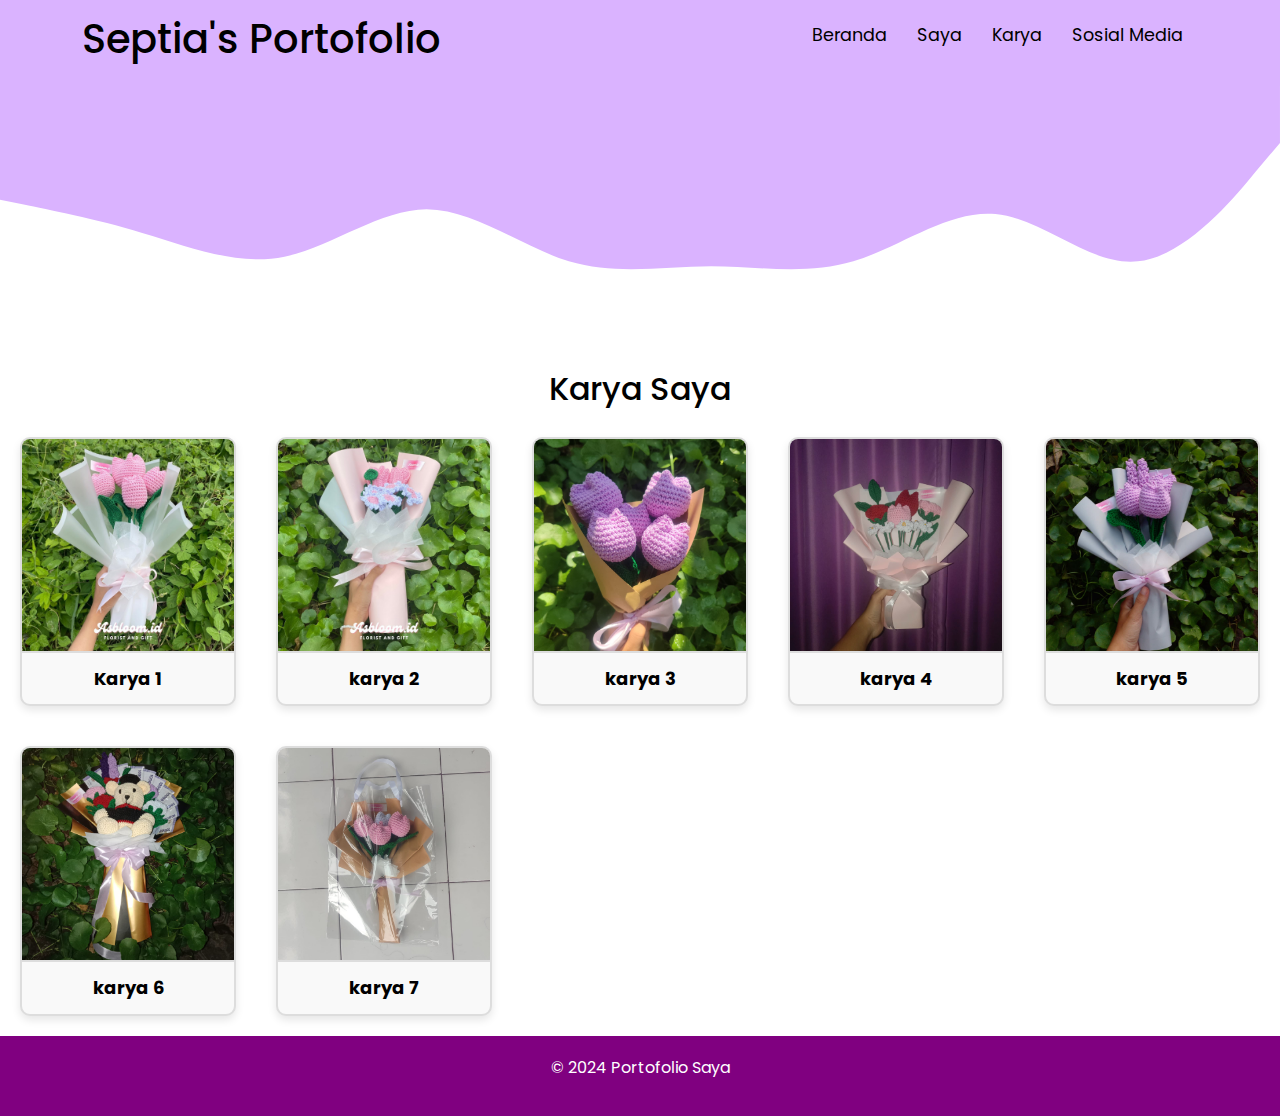
==== karya/karya.html @ e243d638 "first commit" ====
<!DOCTYPE html>
<html lang="id">
<head>
    <meta charset="UTF-8">
    <meta name="viewport" content="width=device-width, initial-scale=1.0">
    <title>Portofolio</title>
    <link rel="stylesheet" href="https://cdn.jsdelivr.net/npm/bootstrap@5.3.3/dist/css/bootstrap.min.css">
    <link rel="stylesheet" href="/karya/karya.css">
</head>
<body>
    <header>
        <div class="container">
            <h1>Septia's Portofolio</h1>
            <nav>
                <ul class="sidebar">
                    <li onclick=hideSidebar()><a href="#"><svg xmlns="http://www.w3.org/2000/svg" height="40px" viewBox="0 -960 960 960" width="40px"><path d="m256-200-56-56 224-224-224-224 56-56 224 224 224-224 56 56-224 224 224 224-56 56-224-224-224 224Z"/></svg></a></li>
                    <li><a href="../index.html">Beranda</a></li>
                    <li><a href="/tentang_saya/saya.html">Saya</a></li>
                    <li><a href="#">Karya</a></li>
                    <li><a href="/sosmed/sosmed.html">Sosial Media</a></li>
                </ul>
                <ul>
                    <li class="hideOnMobile"><a href="../index.html">Beranda</a></li>
                    <li class="hideOnMobile"><a href="/tentang_saya/saya.html">Saya</a></li>
                    <li class="hideOnMobile"><a href="#">Karya</a></li>
                    <li class="hideOnMobile"><a href="/sosmed/sosmed.html">Sosial Media</a></li>
                    <li class="menu-button" onclick=showSidebar()><a href="#"><svg xmlns="http://www.w3.org/2000/svg" height="40px" viewBox="0 -960 960 960" width="40px"><path d="M120-240v-80h720v80H120Zm0-200v-80h720v80H120Zm0-200v-80h720v80H120Z"/></svg></a></li>
                </ul>
            </nav>
            <script>
                function showSidebar() {
                    const sidebar = document.querySelector('.sidebar')
                    sidebar.style.display = 'flex'
                }
                function hideSidebar() {
                    const sidebar = document.querySelector('.sidebar')
                    sidebar.style.display = 'none'
                }
            </script>
        </div>
    </header>
    <svg xmlns="http://www.w3.org/2000/svg" viewBox="0 0 1440 320"><path fill="#dab3ff" fill-opacity="1" d="M0,128L26.7,133.3C53.3,139,107,149,160,165.3C213.3,181,267,203,320,192C373.3,181,427,139,480,138.7C533.3,139,587,181,640,197.3C693.3,213,747,203,800,202.7C853.3,203,907,213,960,197.3C1013.3,181,1067,139,1120,144C1173.3,149,1227,203,1280,197.3C1333.3,192,1387,128,1413,96L1440,64L1440,0L1413.3,0C1386.7,0,1333,0,1280,0C1226.7,0,1173,0,1120,0C1066.7,0,1013,0,960,0C906.7,0,853,0,800,0C746.7,0,693,0,640,0C586.7,0,533,0,480,0C426.7,0,373,0,320,0C266.7,0,213,0,160,0C106.7,0,53,0,27,0L0,0Z"></path></svg>
    <section id="karya_all" class="section" style="background-color: white;">
        <div class="karya_container">
            <h2>Karya Saya</h2>
            <div class="karyas">
                <div class="karya">
                    <img src="/assets/images/1.jpg" alt="karya 1">
                    <h3>Karya 1</h3>
                </div>
                <div class="karya">
                    <img src="/assets/images/2.jpg" alt="Proyek 2">
                    <h3>karya 2</h3>
                </div>
                <div class="karya">
                    <img src="/assets/images/3.jpg" alt="Proyek 3">
                    <h3>karya 3</h3>
                </div>
                <div class="karya">
                    <img src="/assets/images/4.jpg" alt="Proyek 4">
                    <h3>karya 4</h3>
                </div>
                <div class="karya">
                    <img src="/assets/images/5.jpg" alt="Proyek 5">
                    <h3>karya 5</h3>
                </div>
                <div class="karya">
                    <img src="/assets/images/6.jpg" alt="Proyek 6">
                    <h3>karya 6</h3>
                </div>
                <div class="karya">
                    <img src="/assets/images/7.jpg" alt="Proyek 7">
                    <h3>karya 7</h3>
                </div>
            </div>
        </div>
    </section>
    <footer>
        <div class="container">
            <p>&copy; 2024 Portofolio Saya</p>
        </div>
    </footer>
    <script src="/karya/karya.js"></script>
    <script src="https://cdn.jsdelivr.net/npm/bootstrap@5.3.3/dist/js/bootstrap.bundle.min.js"></script>
    </body>
</html>
---- karya/karya.css ----
@import url(https://fonts.googleapis.com/css2?family=Poppins:ital,wght@0,100;0,200;0,300;0,400;0,500;0,600;0,700;0,800;0,900;1,100;1,200;1,300;1,400;1,500;1,600;1,700;1,800;1,900&display=swap);
* {
    margin: 0;
    padding: 0;
    box-sizing: border-box;
}

body {
    font-family: 'Poppins', sans-serif;
    background-color: white;
    color: black;
}

header {
    background-color: #dab3ff;
    color: black;
    padding: 15px 0;
    text-shadow: black;
}

header .container {
    display: flex;
    justify-content: space-between;
    align-items: center;
    width: 90%;
    margin: 0 auto;
}

header > h1 {
    font-size: 1.8rem;
}

nav > ul {
    list-style: none;
    display: flex;
}

nav > ul > li {
    margin: 0 15px;
}

nav > ul > li > a {
    color: black;
    text-decoration: none;
    font-size: 1.1rem;
}

nav > ul > li > a:hover {
    color: white;
}

nav > li :first-child{
    margin-right: auto;
}

.sidebar{
    position: fixed;
    top: 0;
    right: 0;
    height: 100vh;
    width: 250px;
    z-index: 999;
    background-color: #b76be4;
    box-shadow: -20px 0 20px rgba(0, 0, 0, 0.1);
    display: none;
    flex-direction: column;
    align-items: flex-start;
    justify-content: flex-start;
}

.sidebar > li {
    width: 100%;

}

.sidebar > li > a {
    width: 100%;
}

.menu-button {
    display: none;
}

.karyas {
    display: grid;
    grid-template-columns: repeat(auto-fill, minmax(200px, 1fr));
    gap: 40px;
    padding: 20px;
}

.karya_container > h2 {
    display: flex;
    justify-content: center;
    align-items: center;
}

.karya {
    display: flex;
    flex-direction: column;
    justify-content: center;
    align-items: center;
    border: 2px solid #ddd;
    border-radius: 10px;
    overflow: hidden;
    text-align: center;
    background-color: #f9f9f9;
    box-shadow: 0 4px 8px rgba(0, 0, 0, 0.1);
    transition: transform 0.3s ease, box-shadow 0.3s ease;
}

.karya img {
    width: 100%;
    height: auto;
    border-bottom: 2px solid #ddd;
}

.karya h3 {
    margin: 15px;
    font-size: 18px;
    font-weight: bold;
    color: black;
}

.karya:hover {
    transform: scale(1.05);
    box-shadow: 0 6px 12px rgba(0, 0, 0, 0.15);
}


section > h2 {
    padding: 15px;
    margin-top: 30px;
    justify-content: center;
    align-items: center;
    display: flex;
    font-size: 40px;
}


.icons {
    display: flex;
    justify-content: center;
    align-items: center;
    gap: 50px;
    margin-top: 50px;
    margin-bottom: 50px;
}

footer {
    background-color: purple;
    color: #fff;
    padding: 20px 0;
    text-align: center;
}

footer p {
    font-size: 1rem;
    color: white;
}

@media (max-width: 768px) {
    header > h1 {
        font-size: 1.5rem;
    }

    nav > ul {
        flex-direction: column;
        align-items: center;
        transition:all 0.5s;
    }

    nav > ul > li {
        margin: 10px 0;
    }

    .hideOnMobile {
        display: none;
    }

    .menu-button {
        display: block;
    }


    .karya_all {
        grid-template-columns: 1fr 1fr;
    }

    .karyas_img {
        height: 150px;
    }
}

@media (max-width: 480px) {
    .sidebar {
        width: 100%;
    }
    
    .karya_all {
        grid-template-columns: 1fr;
    }
}
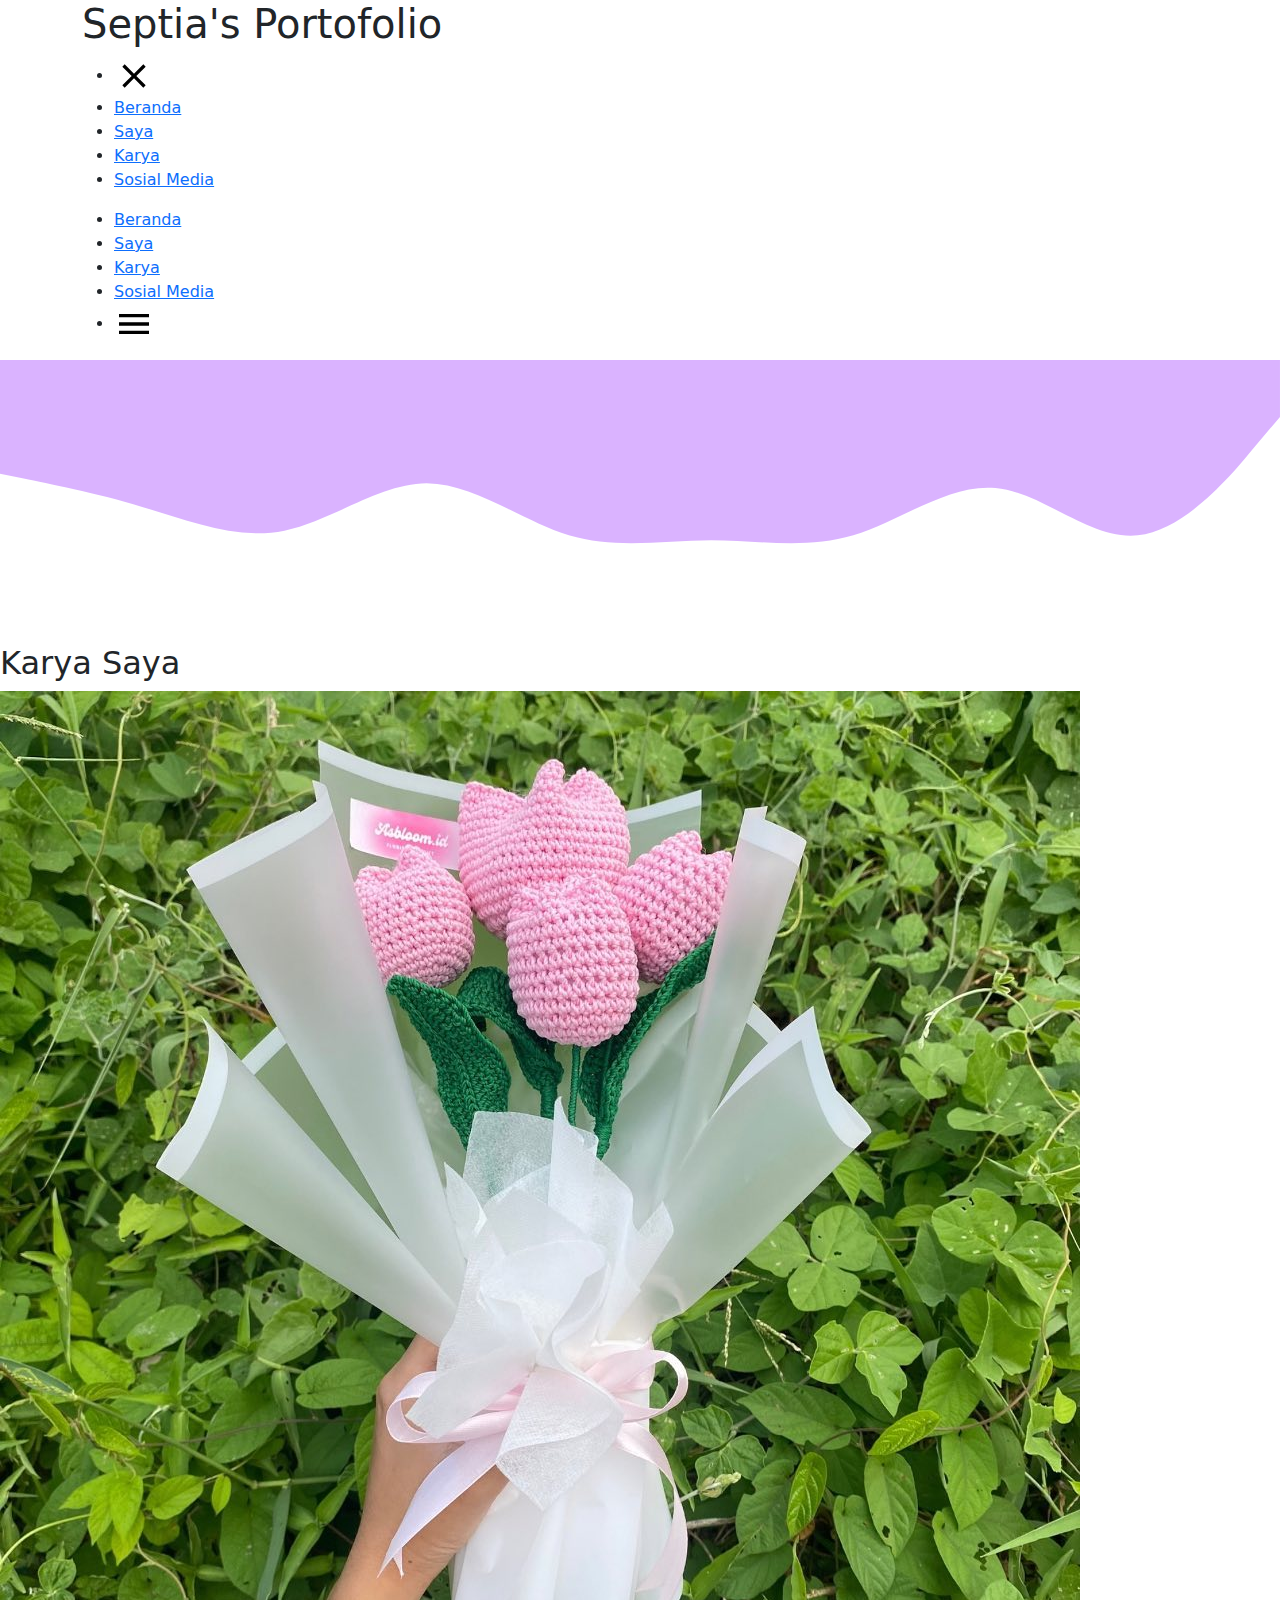
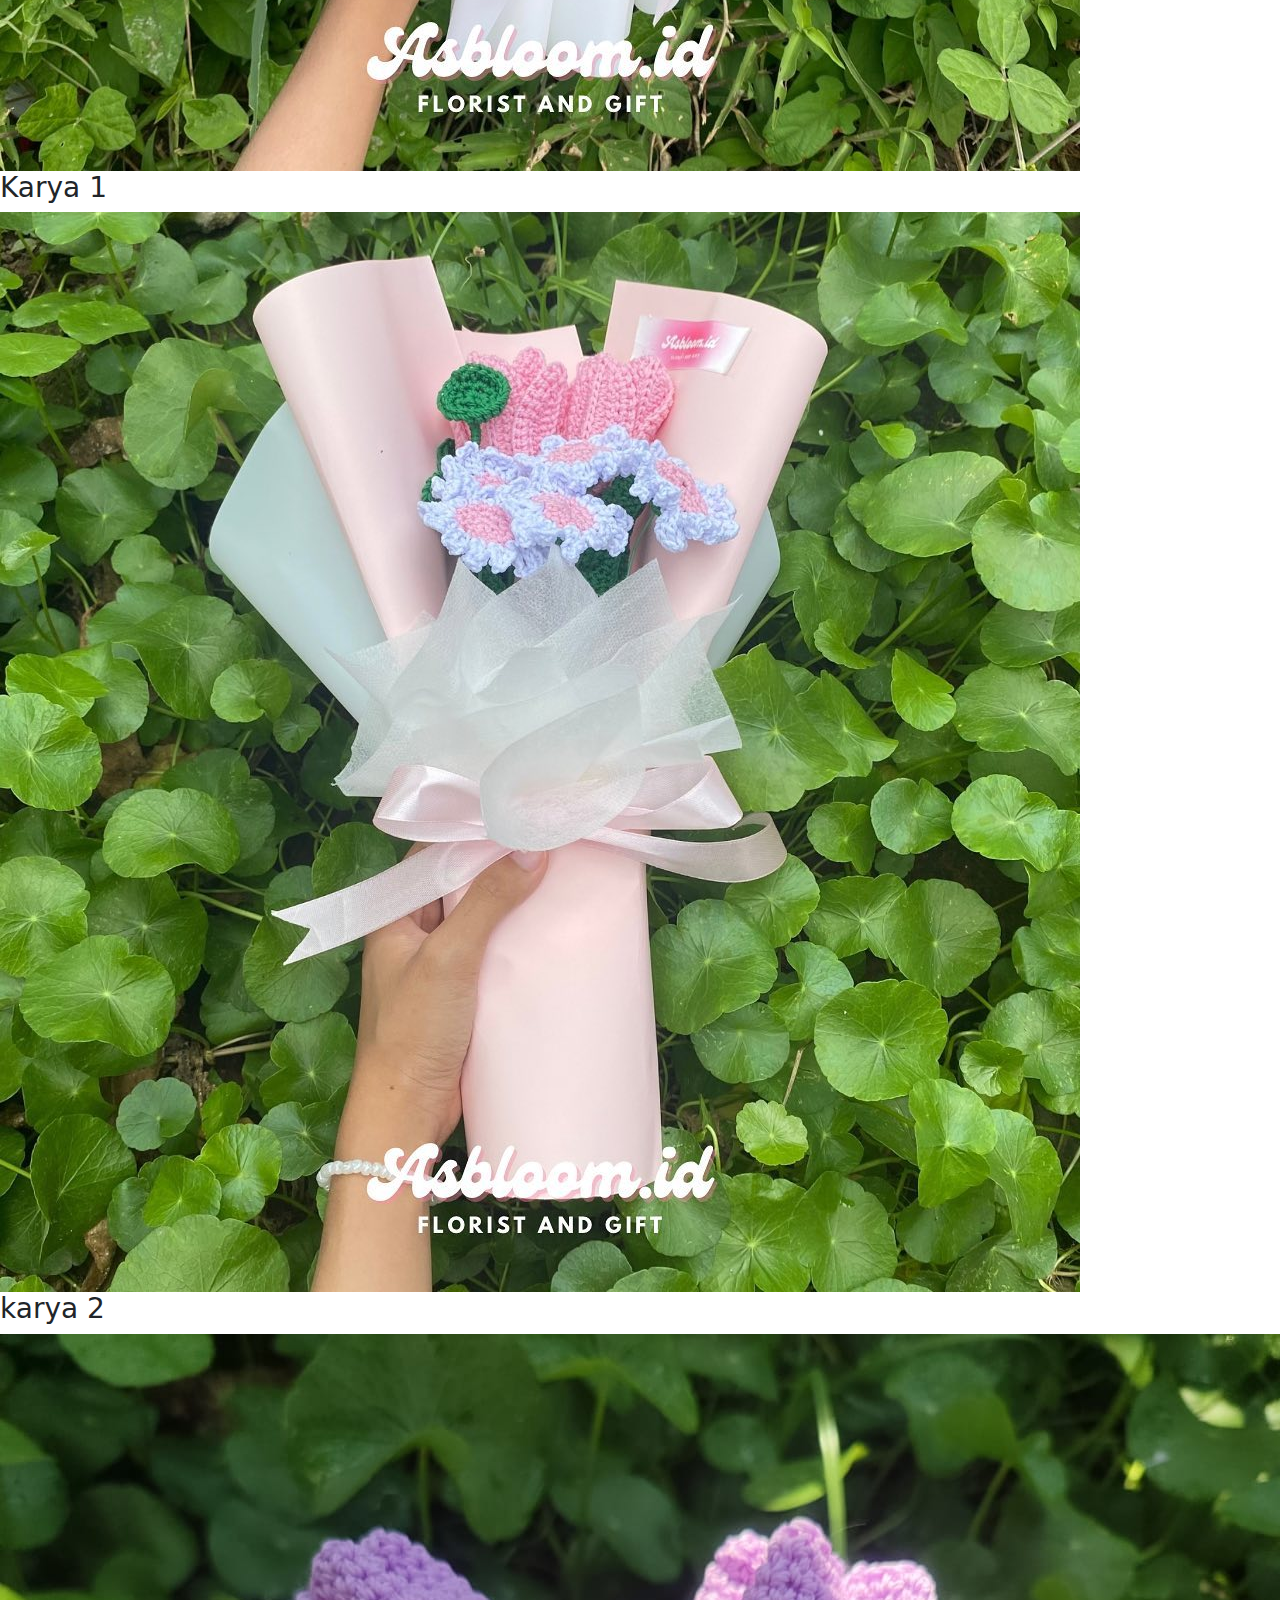
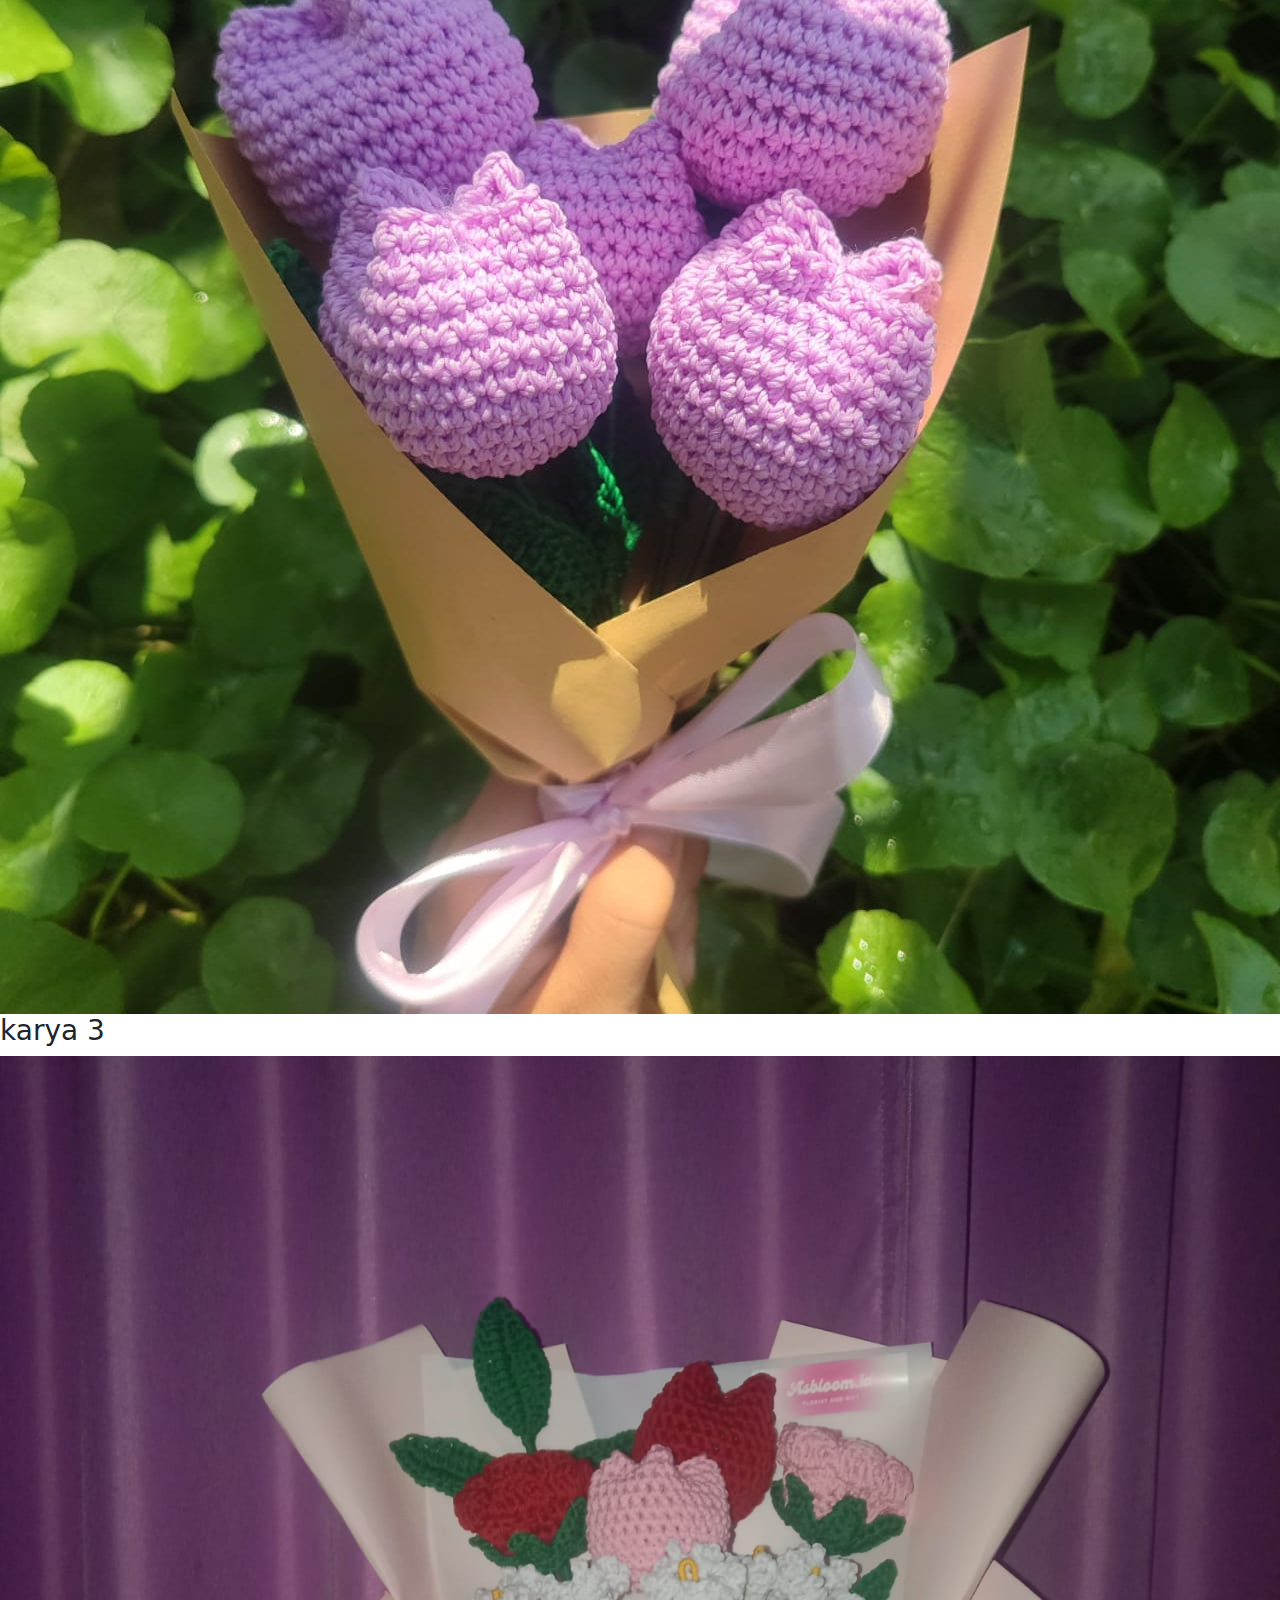
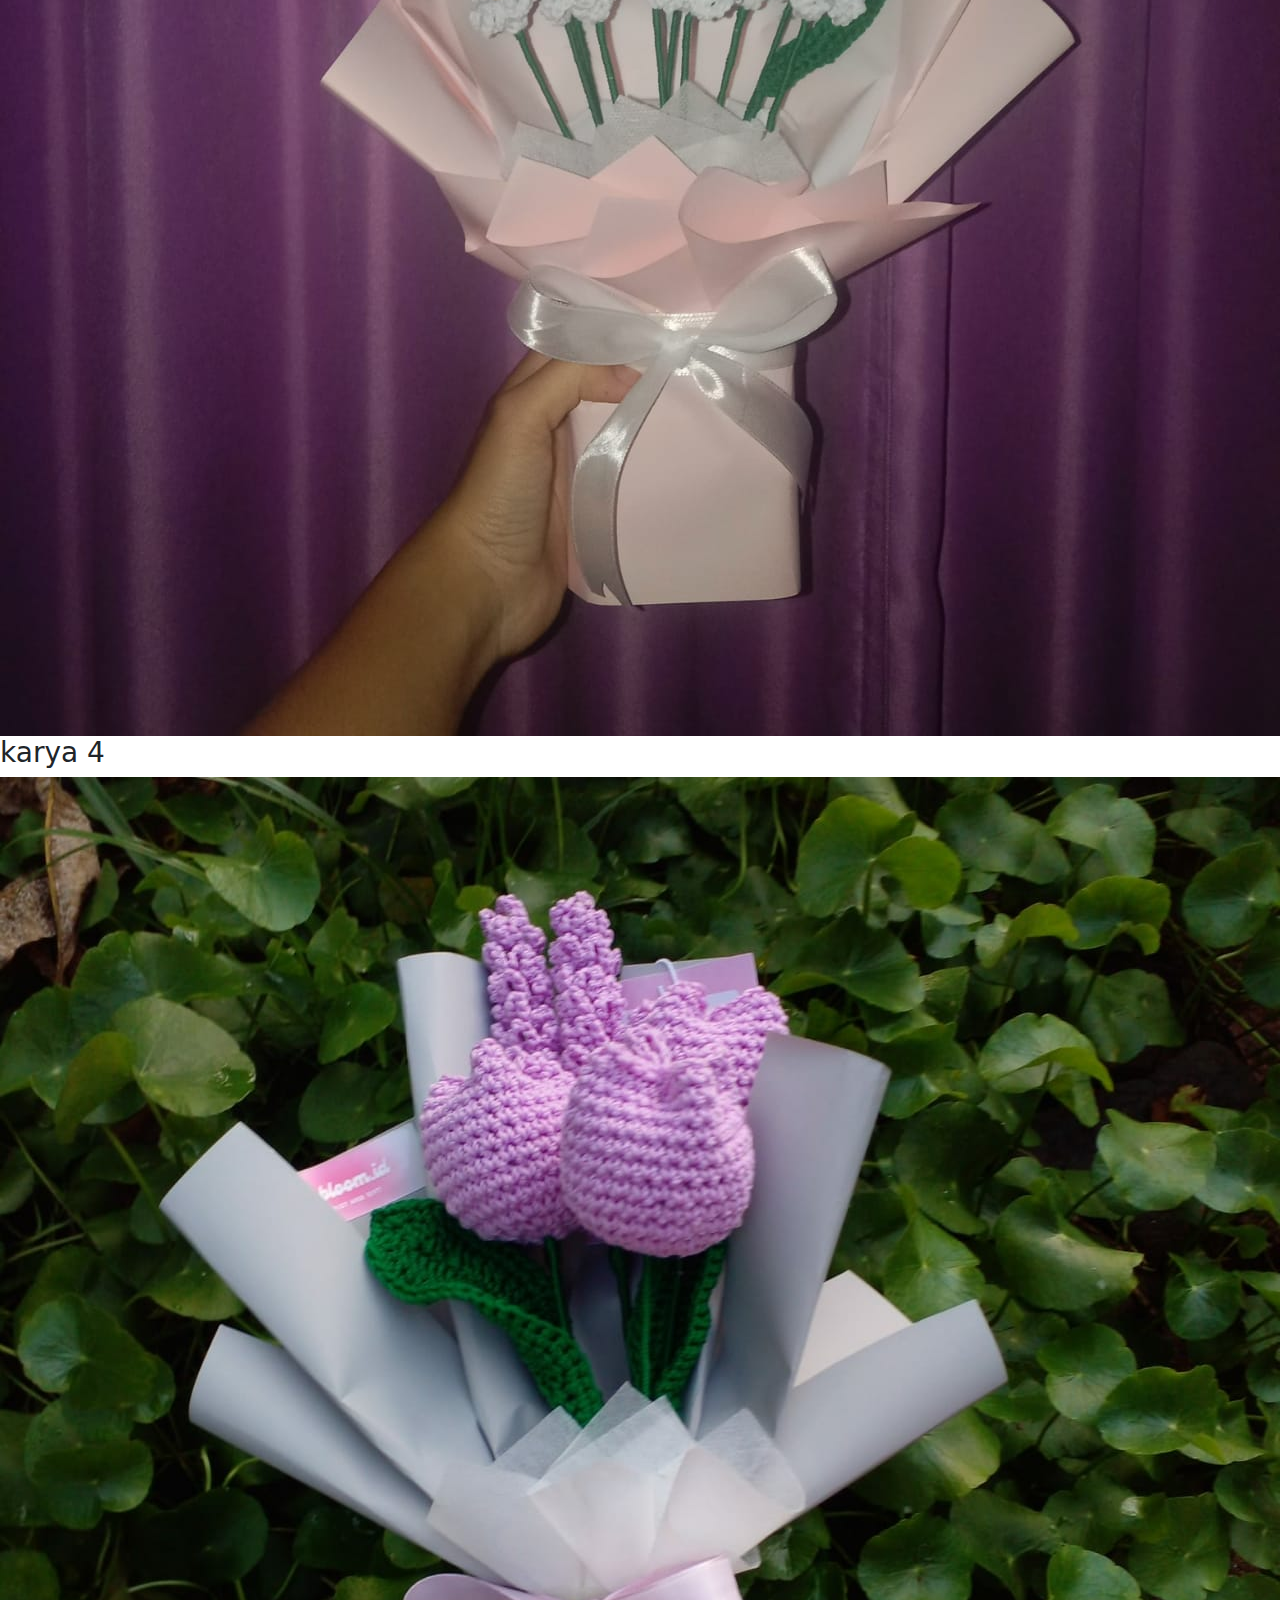
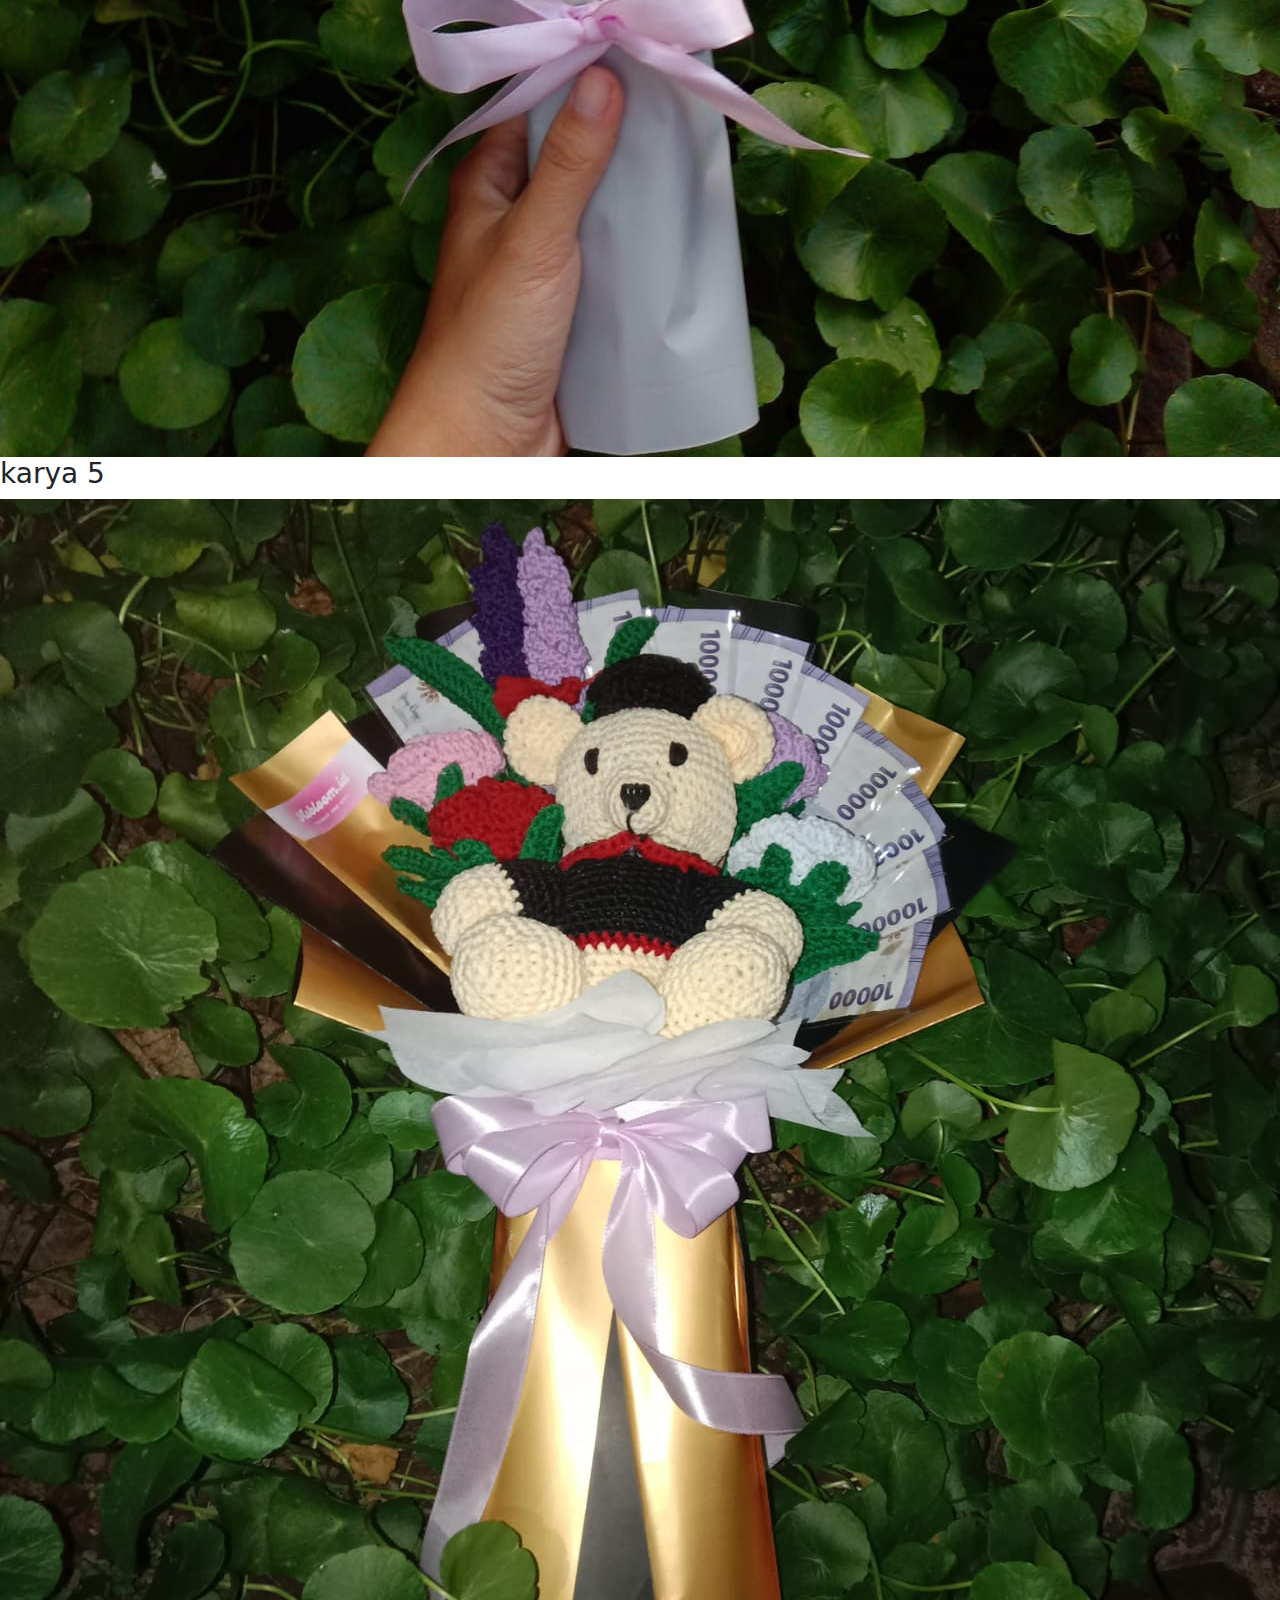
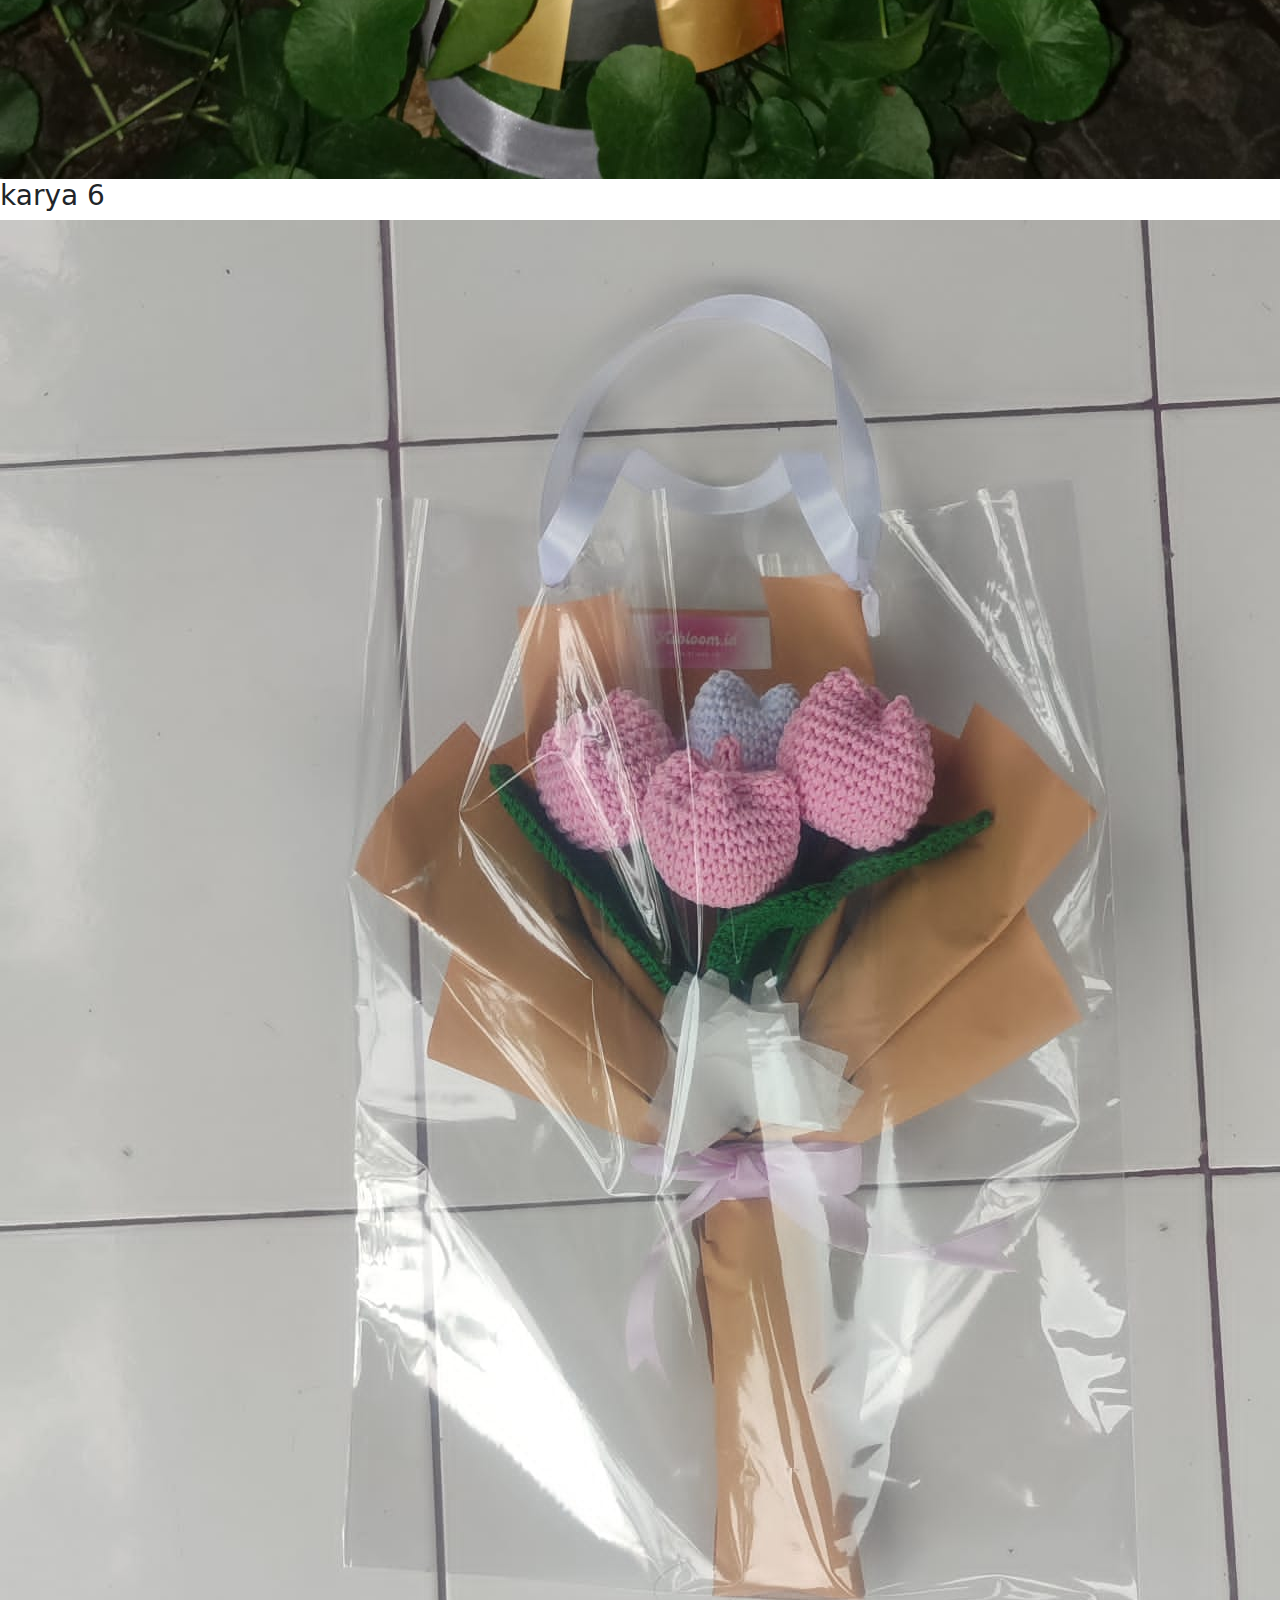
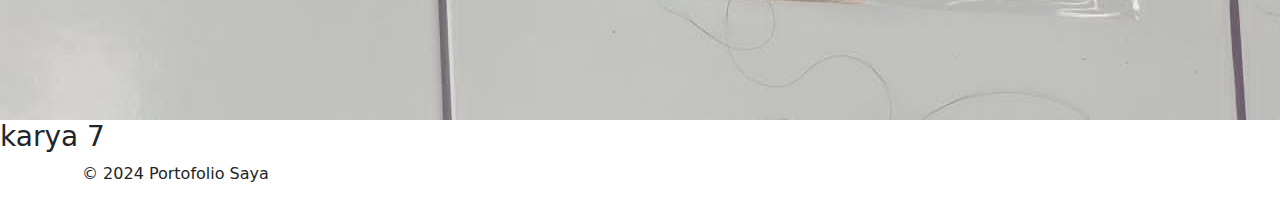
==== commit 6a12c5fa: "ganti aset" ====
--- a/karya/karya.html
+++ b/karya/karya.html
@@ -5,7 +5,7 @@
     <meta name="viewport" content="width=device-width, initial-scale=1.0">
     <title>Portofolio</title>
     <link rel="stylesheet" href="https://cdn.jsdelivr.net/npm/bootstrap@5.3.3/dist/css/bootstrap.min.css">
-    <link rel="stylesheet" href="/karya/karya.css">
+    <link rel="stylesheet" href="karya/karya.css">
 </head>
 <body>
     <header>
@@ -15,15 +15,15 @@
                 <ul class="sidebar">
                     <li onclick=hideSidebar()><a href="#"><svg xmlns="http://www.w3.org/2000/svg" height="40px" viewBox="0 -960 960 960" width="40px"><path d="m256-200-56-56 224-224-224-224 56-56 224 224 224-224 56 56-224 224 224 224-56 56-224-224-224 224Z"/></svg></a></li>
                     <li><a href="../index.html">Beranda</a></li>
-                    <li><a href="/tentang_saya/saya.html">Saya</a></li>
+                    <li><a href="tentang_saya/saya.html">Saya</a></li>
                     <li><a href="#">Karya</a></li>
-                    <li><a href="/sosmed/sosmed.html">Sosial Media</a></li>
+                    <li><a href="sosmed/sosmed.html">Sosial Media</a></li>
                 </ul>
                 <ul>
                     <li class="hideOnMobile"><a href="../index.html">Beranda</a></li>
-                    <li class="hideOnMobile"><a href="/tentang_saya/saya.html">Saya</a></li>
+                    <li class="hideOnMobile"><a href="tentang_saya/saya.html">Saya</a></li>
                     <li class="hideOnMobile"><a href="#">Karya</a></li>
-                    <li class="hideOnMobile"><a href="/sosmed/sosmed.html">Sosial Media</a></li>
+                    <li class="hideOnMobile"><a href="sosmed/sosmed.html">Sosial Media</a></li>
                     <li class="menu-button" onclick=showSidebar()><a href="#"><svg xmlns="http://www.w3.org/2000/svg" height="40px" viewBox="0 -960 960 960" width="40px"><path d="M120-240v-80h720v80H120Zm0-200v-80h720v80H120Zm0-200v-80h720v80H120Z"/></svg></a></li>
                 </ul>
             </nav>
@@ -80,7 +80,7 @@
             <p>&copy; 2024 Portofolio Saya</p>
         </div>
     </footer>
-    <script src="/karya/karya.js"></script>
+    <script src="karya/karya.js"></script>
     <script src="https://cdn.jsdelivr.net/npm/bootstrap@5.3.3/dist/js/bootstrap.bundle.min.js"></script>
     </body>
 </html>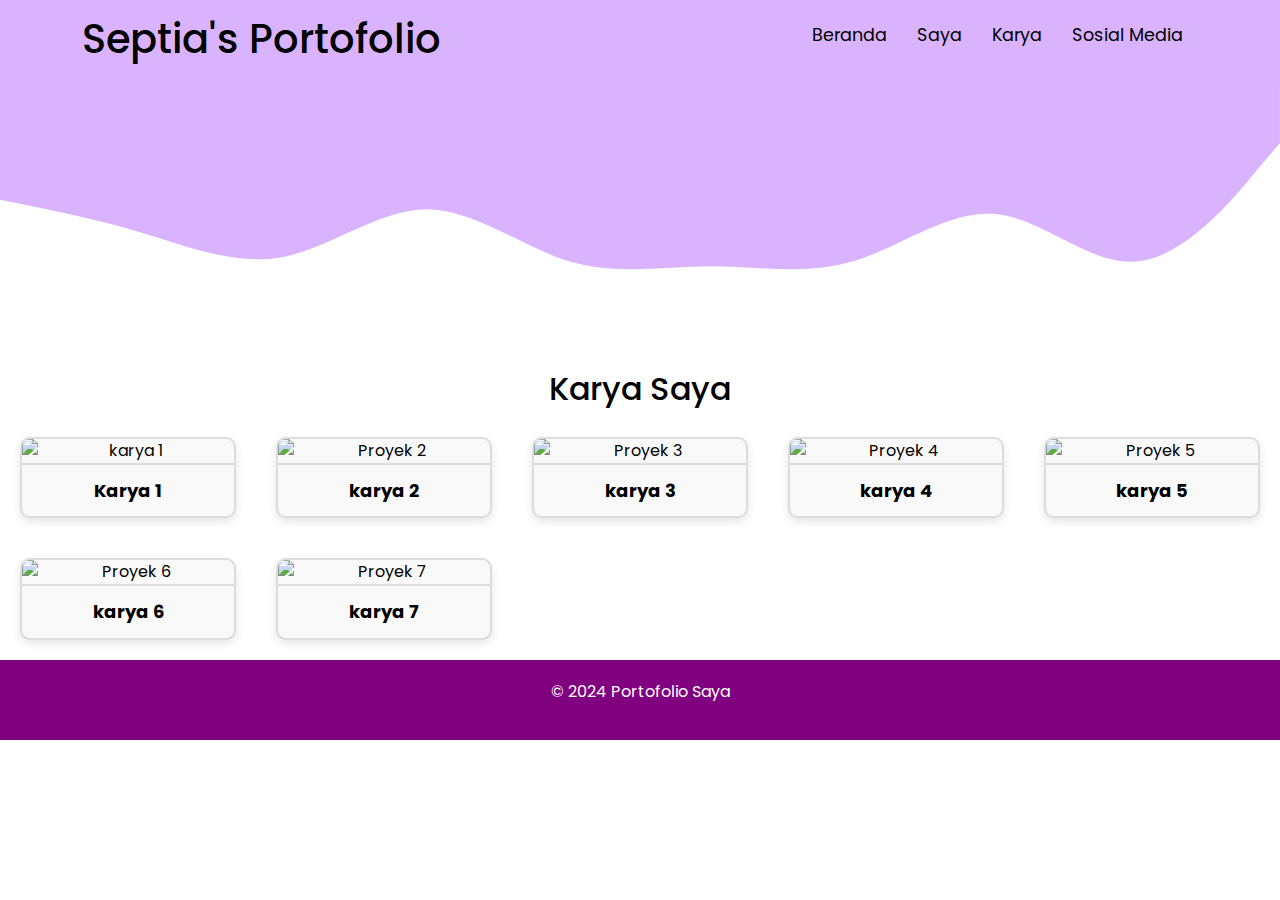
==== commit 9b4eb7fb: "revisi" ====
--- a/karya/karya.html
+++ b/karya/karya.html
@@ -5,7 +5,7 @@
     <meta name="viewport" content="width=device-width, initial-scale=1.0">
     <title>Portofolio</title>
     <link rel="stylesheet" href="https://cdn.jsdelivr.net/npm/bootstrap@5.3.3/dist/css/bootstrap.min.css">
-    <link rel="stylesheet" href="karya/karya.css">
+    <link rel="stylesheet" href="/karya/karya.css">
 </head>
 <body>
     <header>
@@ -15,15 +15,15 @@
                 <ul class="sidebar">
                     <li onclick=hideSidebar()><a href="#"><svg xmlns="http://www.w3.org/2000/svg" height="40px" viewBox="0 -960 960 960" width="40px"><path d="m256-200-56-56 224-224-224-224 56-56 224 224 224-224 56 56-224 224 224 224-56 56-224-224-224 224Z"/></svg></a></li>
                     <li><a href="../index.html">Beranda</a></li>
-                    <li><a href="tentang_saya/saya.html">Saya</a></li>
+                    <li><a href="/tentang_saya/saya.html">Saya</a></li>
                     <li><a href="#">Karya</a></li>
-                    <li><a href="sosmed/sosmed.html">Sosial Media</a></li>
+                    <li><a href="/sosmed/sosmed.html">Sosial Media</a></li>
                 </ul>
                 <ul>
                     <li class="hideOnMobile"><a href="../index.html">Beranda</a></li>
-                    <li class="hideOnMobile"><a href="tentang_saya/saya.html">Saya</a></li>
+                    <li class="hideOnMobile"><a href="/tentang_saya/saya.html">Saya</a></li>
                     <li class="hideOnMobile"><a href="#">Karya</a></li>
-                    <li class="hideOnMobile"><a href="sosmed/sosmed.html">Sosial Media</a></li>
+                    <li class="hideOnMobile"><a href="/sosmed/sosmed.html">Sosial Media</a></li>
                     <li class="menu-button" onclick=showSidebar()><a href="#"><svg xmlns="http://www.w3.org/2000/svg" height="40px" viewBox="0 -960 960 960" width="40px"><path d="M120-240v-80h720v80H120Zm0-200v-80h720v80H120Zm0-200v-80h720v80H120Z"/></svg></a></li>
                 </ul>
             </nav>
@@ -45,31 +45,31 @@
             <h2>Karya Saya</h2>
             <div class="karyas">
                 <div class="karya">
-                    <img src="/assets/images/1.jpg" alt="karya 1">
+                    <img src="assets/images/1.jpg" alt="karya 1">
                     <h3>Karya 1</h3>
                 </div>
                 <div class="karya">
-                    <img src="/assets/images/2.jpg" alt="Proyek 2">
+                    <img src="assets/images/2.jpg" alt="Proyek 2">
                     <h3>karya 2</h3>
                 </div>
                 <div class="karya">
-                    <img src="/assets/images/3.jpg" alt="Proyek 3">
+                    <img src="assets/images/3.jpg" alt="Proyek 3">
                     <h3>karya 3</h3>
                 </div>
                 <div class="karya">
-                    <img src="/assets/images/4.jpg" alt="Proyek 4">
+                    <img src="assets/images/4.jpg" alt="Proyek 4">
                     <h3>karya 4</h3>
                 </div>
                 <div class="karya">
-                    <img src="/assets/images/5.jpg" alt="Proyek 5">
+                    <img src="assets/images/5.jpg" alt="Proyek 5">
                     <h3>karya 5</h3>
                 </div>
                 <div class="karya">
-                    <img src="/assets/images/6.jpg" alt="Proyek 6">
+                    <img src="assets/images/6.jpg" alt="Proyek 6">
                     <h3>karya 6</h3>
                 </div>
                 <div class="karya">
-                    <img src="/assets/images/7.jpg" alt="Proyek 7">
+                    <img src="assets/images/7.jpg" alt="Proyek 7">
                     <h3>karya 7</h3>
                 </div>
             </div>
@@ -80,7 +80,7 @@
             <p>&copy; 2024 Portofolio Saya</p>
         </div>
     </footer>
-    <script src="karya/karya.js"></script>
+    <script src="/karya/karya.js"></script>
     <script src="https://cdn.jsdelivr.net/npm/bootstrap@5.3.3/dist/js/bootstrap.bundle.min.js"></script>
     </body>
 </html>--- a/karya/karya.css
+++ b/karya/karya.css
@@ -0,0 +1,202 @@
+@import url(https://fonts.googleapis.com/css2?family=Poppins:ital,wght@0,100;0,200;0,300;0,400;0,500;0,600;0,700;0,800;0,900;1,100;1,200;1,300;1,400;1,500;1,600;1,700;1,800;1,900&display=swap);
+* {
+    margin: 0;
+    padding: 0;
+    box-sizing: border-box;
+}
+
+body {
+    font-family: 'Poppins', sans-serif;
+    background-color: white;
+    color: black;
+}
+
+header {
+    background-color: #dab3ff;
+    color: black;
+    padding: 15px 0;
+    text-shadow: black;
+}
+
+header .container {
+    display: flex;
+    justify-content: space-between;
+    align-items: center;
+    width: 90%;
+    margin: 0 auto;
+}
+
+header > h1 {
+    font-size: 1.8rem;
+}
+
+nav > ul {
+    list-style: none;
+    display: flex;
+}
+
+nav > ul > li {
+    margin: 0 15px;
+}
+
+nav > ul > li > a {
+    color: black;
+    text-decoration: none;
+    font-size: 1.1rem;
+}
+
+nav > ul > li > a:hover {
+    color: white;
+}
+
+nav > li :first-child{
+    margin-right: auto;
+}
+
+.sidebar{
+    position: fixed;
+    top: 0;
+    right: 0;
+    height: 100vh;
+    width: 250px;
+    z-index: 999;
+    background-color: #b76be4;
+    box-shadow: -20px 0 20px rgba(0, 0, 0, 0.1);
+    display: none;
+    flex-direction: column;
+    align-items: flex-start;
+    justify-content: flex-start;
+}
+
+.sidebar > li {
+    width: 100%;
+
+}
+
+.sidebar > li > a {
+    width: 100%;
+}
+
+.menu-button {
+    display: none;
+}
+
+.karyas {
+    display: grid;
+    grid-template-columns: repeat(auto-fill, minmax(200px, 1fr));
+    gap: 40px;
+    padding: 20px;
+}
+
+.karya_container > h2 {
+    display: flex;
+    justify-content: center;
+    align-items: center;
+}
+
+.karya {
+    display: flex;
+    flex-direction: column;
+    justify-content: center;
+    align-items: center;
+    border: 2px solid #ddd;
+    border-radius: 10px;
+    overflow: hidden;
+    text-align: center;
+    background-color: #f9f9f9;
+    box-shadow: 0 4px 8px rgba(0, 0, 0, 0.1);
+    transition: transform 0.3s ease, box-shadow 0.3s ease;
+}
+
+.karya img {
+    width: 100%;
+    height: auto;
+    border-bottom: 2px solid #ddd;
+}
+
+.karya h3 {
+    margin: 15px;
+    font-size: 18px;
+    font-weight: bold;
+    color: black;
+}
+
+.karya:hover {
+    transform: scale(1.05);
+    box-shadow: 0 6px 12px rgba(0, 0, 0, 0.15);
+}
+
+
+section > h2 {
+    padding: 15px;
+    margin-top: 30px;
+    justify-content: center;
+    align-items: center;
+    display: flex;
+    font-size: 40px;
+}
+
+
+.icons {
+    display: flex;
+    justify-content: center;
+    align-items: center;
+    gap: 50px;
+    margin-top: 50px;
+    margin-bottom: 50px;
+}
+
+footer {
+    background-color: purple;
+    color: #fff;
+    padding: 20px 0;
+    text-align: center;
+}
+
+footer p {
+    font-size: 1rem;
+    color: white;
+}
+
+@media (max-width: 768px) {
+    header > h1 {
+        font-size: 1.5rem;
+    }
+
+    nav > ul {
+        flex-direction: column;
+        align-items: center;
+        transition:all 0.5s;
+    }
+
+    nav > ul > li {
+        margin: 10px 0;
+    }
+
+    .hideOnMobile {
+        display: none;
+    }
+
+    .menu-button {
+        display: block;
+    }
+
+
+    .karya_all {
+        grid-template-columns: 1fr 1fr;
+    }
+
+    .karyas_img {
+        height: 150px;
+    }
+}
+
+@media (max-width: 480px) {
+    .sidebar {
+        width: 100%;
+    }
+    
+    .karya_all {
+        grid-template-columns: 1fr;
+    }
+}
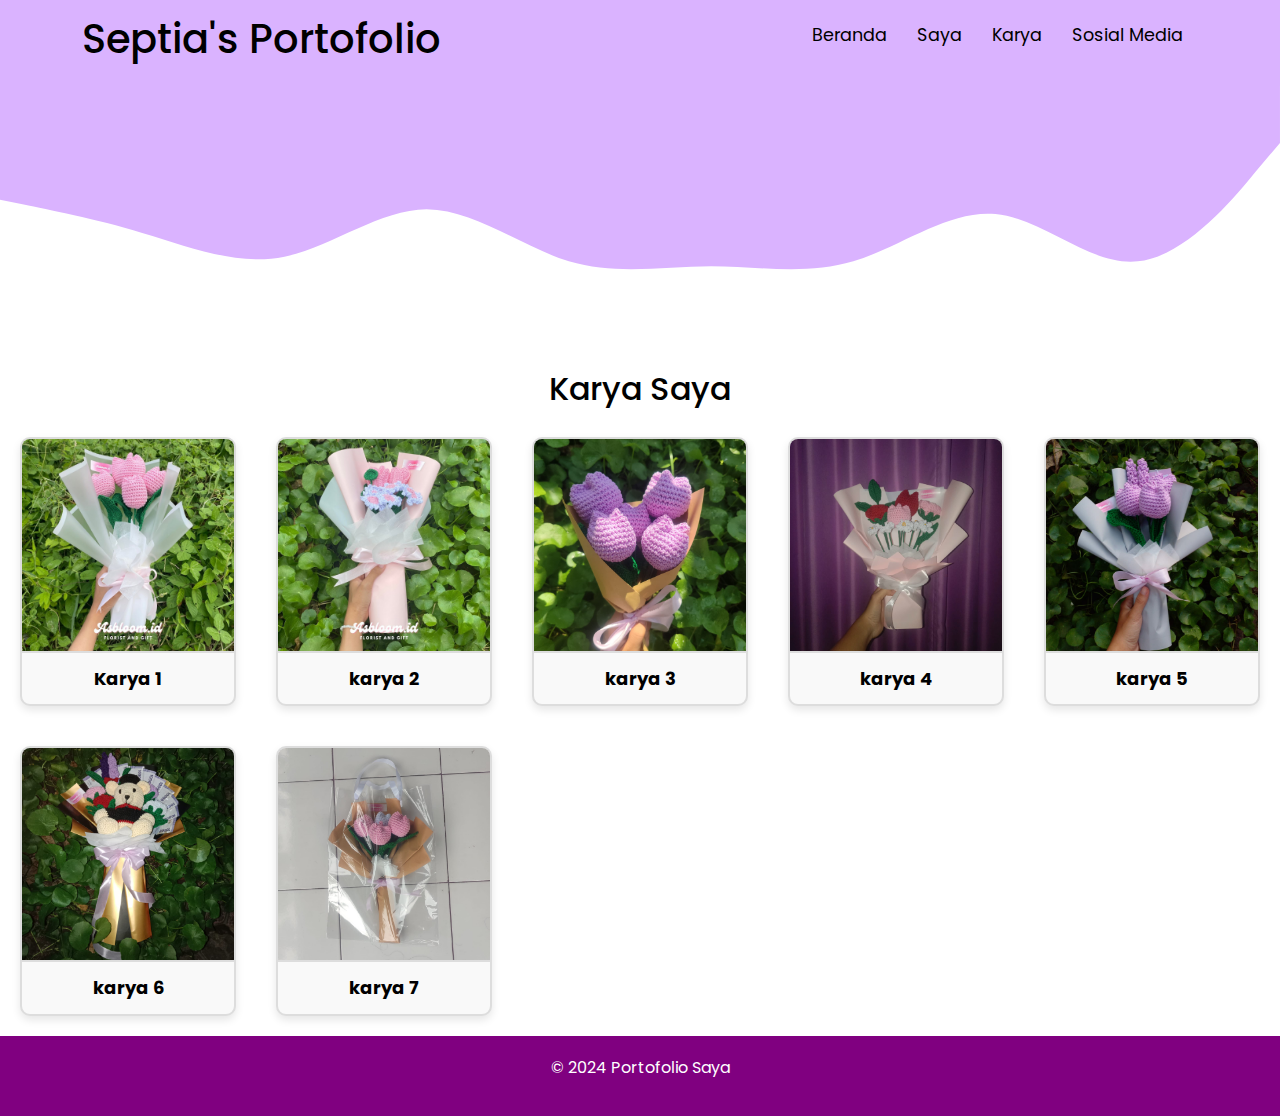
==== commit 9aa33952: "rev2" ====
--- a/karya/karya.html
+++ b/karya/karya.html
@@ -5,7 +5,7 @@
     <meta name="viewport" content="width=device-width, initial-scale=1.0">
     <title>Portofolio</title>
     <link rel="stylesheet" href="https://cdn.jsdelivr.net/npm/bootstrap@5.3.3/dist/css/bootstrap.min.css">
-    <link rel="stylesheet" href="/karya/karya.css">
+    <link rel="stylesheet" href="karya.css">
 </head>
 <body>
     <header>
@@ -15,15 +15,15 @@
                 <ul class="sidebar">
                     <li onclick=hideSidebar()><a href="#"><svg xmlns="http://www.w3.org/2000/svg" height="40px" viewBox="0 -960 960 960" width="40px"><path d="m256-200-56-56 224-224-224-224 56-56 224 224 224-224 56 56-224 224 224 224-56 56-224-224-224 224Z"/></svg></a></li>
                     <li><a href="../index.html">Beranda</a></li>
-                    <li><a href="/tentang_saya/saya.html">Saya</a></li>
+                    <li><a href="../tentang_saya/saya.html">Saya</a></li>
                     <li><a href="#">Karya</a></li>
-                    <li><a href="/sosmed/sosmed.html">Sosial Media</a></li>
+                    <li><a href="../sosmed/sosmed.html">Sosial Media</a></li>
                 </ul>
                 <ul>
                     <li class="hideOnMobile"><a href="../index.html">Beranda</a></li>
-                    <li class="hideOnMobile"><a href="/tentang_saya/saya.html">Saya</a></li>
+                    <li class="hideOnMobile"><a href="../tentang_saya/saya.html">Saya</a></li>
                     <li class="hideOnMobile"><a href="#">Karya</a></li>
-                    <li class="hideOnMobile"><a href="/sosmed/sosmed.html">Sosial Media</a></li>
+                    <li class="hideOnMobile"><a href="../sosmed/sosmed.html">Sosial Media</a></li>
                     <li class="menu-button" onclick=showSidebar()><a href="#"><svg xmlns="http://www.w3.org/2000/svg" height="40px" viewBox="0 -960 960 960" width="40px"><path d="M120-240v-80h720v80H120Zm0-200v-80h720v80H120Zm0-200v-80h720v80H120Z"/></svg></a></li>
                 </ul>
             </nav>
@@ -45,31 +45,31 @@
             <h2>Karya Saya</h2>
             <div class="karyas">
                 <div class="karya">
-                    <img src="assets/images/1.jpg" alt="karya 1">
+                    <img src="../assets/images/1.jpg" alt="karya 1">
                     <h3>Karya 1</h3>
                 </div>
                 <div class="karya">
-                    <img src="assets/images/2.jpg" alt="Proyek 2">
+                    <img src="../assets/images/2.jpg" alt="Proyek 2">
                     <h3>karya 2</h3>
                 </div>
                 <div class="karya">
-                    <img src="assets/images/3.jpg" alt="Proyek 3">
+                    <img src="../assets/images/3.jpg" alt="Proyek 3">
                     <h3>karya 3</h3>
                 </div>
                 <div class="karya">
-                    <img src="assets/images/4.jpg" alt="Proyek 4">
+                    <img src="../assets/images/4.jpg" alt="Proyek 4">
                     <h3>karya 4</h3>
                 </div>
                 <div class="karya">
-                    <img src="assets/images/5.jpg" alt="Proyek 5">
+                    <img src="../assets/images/5.jpg" alt="Proyek 5">
                     <h3>karya 5</h3>
                 </div>
                 <div class="karya">
-                    <img src="assets/images/6.jpg" alt="Proyek 6">
+                    <img src="../assets/images/6.jpg" alt="Proyek 6">
                     <h3>karya 6</h3>
                 </div>
                 <div class="karya">
-                    <img src="assets/images/7.jpg" alt="Proyek 7">
+                    <img src="../assets/images/7.jpg" alt="Proyek 7">
                     <h3>karya 7</h3>
                 </div>
             </div>
@@ -80,7 +80,7 @@
             <p>&copy; 2024 Portofolio Saya</p>
         </div>
     </footer>
-    <script src="/karya/karya.js"></script>
+    <script src="karya.js"></script>
     <script src="https://cdn.jsdelivr.net/npm/bootstrap@5.3.3/dist/js/bootstrap.bundle.min.js"></script>
     </body>
 </html>